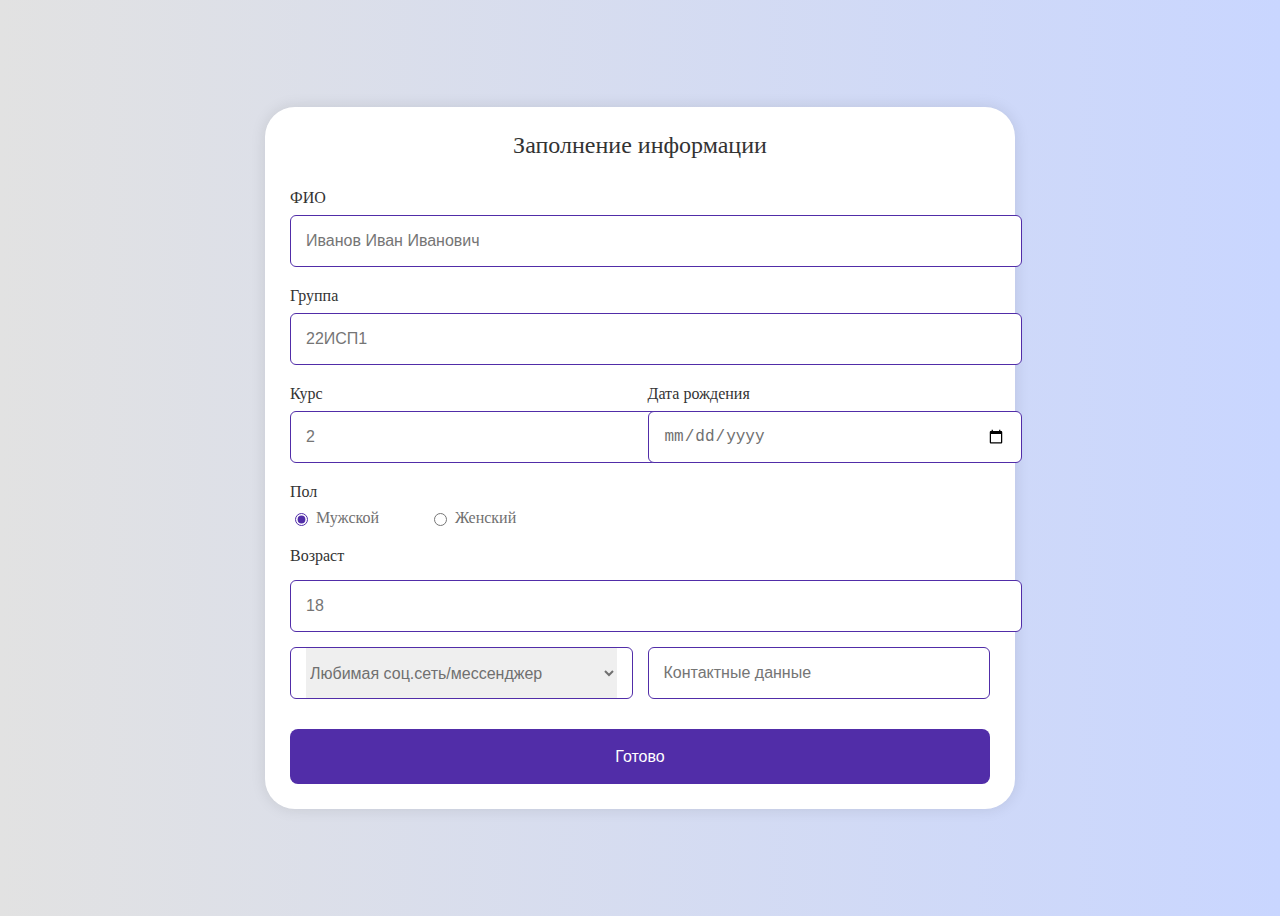
==== index.html @ 58d7097b "second" ====
<!DOCTYPE html>
<html lang="en">
  <head>
    <meta charset="UTF-8" />
    <meta name="viewport" content="width=device-width, initial-scale=1.0" />
    <meta http-equiv="X-UA-Compatible" content="ie=edge" />
    <link rel="shortcut icon" href="icoptpit.ico" type="image/x-icon">
    <title>Track page</title>
    <link rel="stylesheet" href="style.css" />
  </head>
  <body>
    <section class="container">
      <header>Заполнение информации</header>
      <form action="#" class="form">
        <div class="input-box">
          <label>ФИО</label>
          <input type="text" placeholder="Иванов Иван Иванович" required />
        </div>

        <div class="input-box">
          <label>Группа</label>
          <input type="text" placeholder="22ИСП1" required />
        </div>

        <div class="column">
          <div class="input-box">
            <label>Курс</label>
            <input type="number" placeholder="2" required />
          </div>
          <div class="input-box">
            <label>Дата рождения</label>
            <input type="date" placeholder="Выберите дату рождения" required />
          </div>
        </div>
        <div class="gender-box">
          <h3>Пол</h3>
          <div class="gender-option">
            <div class="gender">
              <input type="radio" id="check-male" name="gender" checked />
              <label for="check-male">Мужской</label>
            </div>
            <div class="gender">
              <input type="radio" id="check-female" name="gender" />
              <label for="check-female">Женский</label>
            </div>
          </div>
        </div>
        <div class="input-box age">
          <label>Возраст</label>
          <input type="text" placeholder="18" required />
          <div class="column">
            <div class="select-box">
              <select>
                <option hidden>Любимая соц.сеть/мессенджер</option>
                <option>Telegram</option>
                <option>VKontakte</option>
                <option>Viber</option>
                <option>Instagram</option>
              </select>
            </div>
            <!-- контактные данные указывать в зависимости от выбранной соц сети/месса -->
            <input type="text" placeholder="Контактные данные" required /> 
          </div>
        </div>
        <button>Готово</button>
      </form>
    </section>
  </body>
</html>
---- style.css ----
@import url('https://fonts.googleapis.com/css2?family=Agbalumo&family=Montserrat:wght@300;400;500;600;700&family=Noto+Sans+JP:wght@100&family=Noto+Sans+Kawi&display=swap');ъ

* {
  margin: 0;
  padding: 0;
  box-sizing: border-box;
  font-family: 'Monsterrat', sans-serif;
}

body {
  background-color: #c9d6ff;
  background: linear-gradient(to right, #e2e2e2, #c9d6ff);
  display: flex;
  align-items: center;
  justify-content: center;
  flex-direction: column;
  height: 100vh;
}
.container {
  position: relative;
  max-width: 700px;
  width: 100%;
  background: #fff;
  padding: 25px;
  border-radius: 30px;
  box-shadow: 0 0 15px rgba(0, 0, 0, 0.1);
}
.container header {
  font-size: 1.5rem;
  color: #333;
  font-weight: 500;
  text-align: center;
}
.container .form {
  margin-top: 30px;
}
.form .input-box {
  width: 100%;
  margin-top: 20px;
}
.input-box label {
  color: #333;
}
.form :where(.input-box input, .select-box) {
  position: relative;
  height: 50px;
  width: 100%;
  outline: none;
  font-size: 1rem;
  color: #707070;
  margin-top: 8px;
  border: 1px solid rgb(81, 45, 168);
  border-radius: 6px;
  padding: 0 15px;
}
.input-box input:focus {
  box-shadow: 0 1px 0 rgba(0, 0, 0, 0.1);
}
.form .column {
  display: flex;
  column-gap: 15px;
}
.form .gender-box {
  margin-top: 20px;
}
.gender-box h3 {
  color: #333;
  font-size: 1rem;
  font-weight: 400;
  margin-bottom: 8px;
}
.form :where(.gender-option, .gender) {
  display: flex;
  align-items: center;
  column-gap: 50px;
  flex-wrap: wrap;
}
.form .gender {
  column-gap: 5px;
}
.gender input {
  accent-color: rgb(81, 45, 168);
}
.form :where(.gender input, .gender label) {
  cursor: pointer;
}
.gender label {
  color: #707070;
}
.age :where(input, .select-box) {
  margin-top: 15px;
}
.select-box select {
  height: 100%;
  width: 100%;
  outline: none;
  border: none;
  color: #707070;
  font-size: 1rem;
}
.form button {
  height: 55px;
  width: 100%;
  color: #fff;
  font-size: 1rem;
  font-weight: 400;
  margin-top: 30px;
  border: none;
  cursor: pointer;
  transition: all 0.2s ease;
  background: rgb(81, 45, 168);
  border-radius: 8px;
}
.form button:hover {
  background: rgb(88, 60, 160);
}

@media screen and (max-width: 500px) {
  .form .column {
    flex-wrap: wrap;
  }
  .form :where(.gender-option, .gender) {
    row-gap: 15px;
  }
}
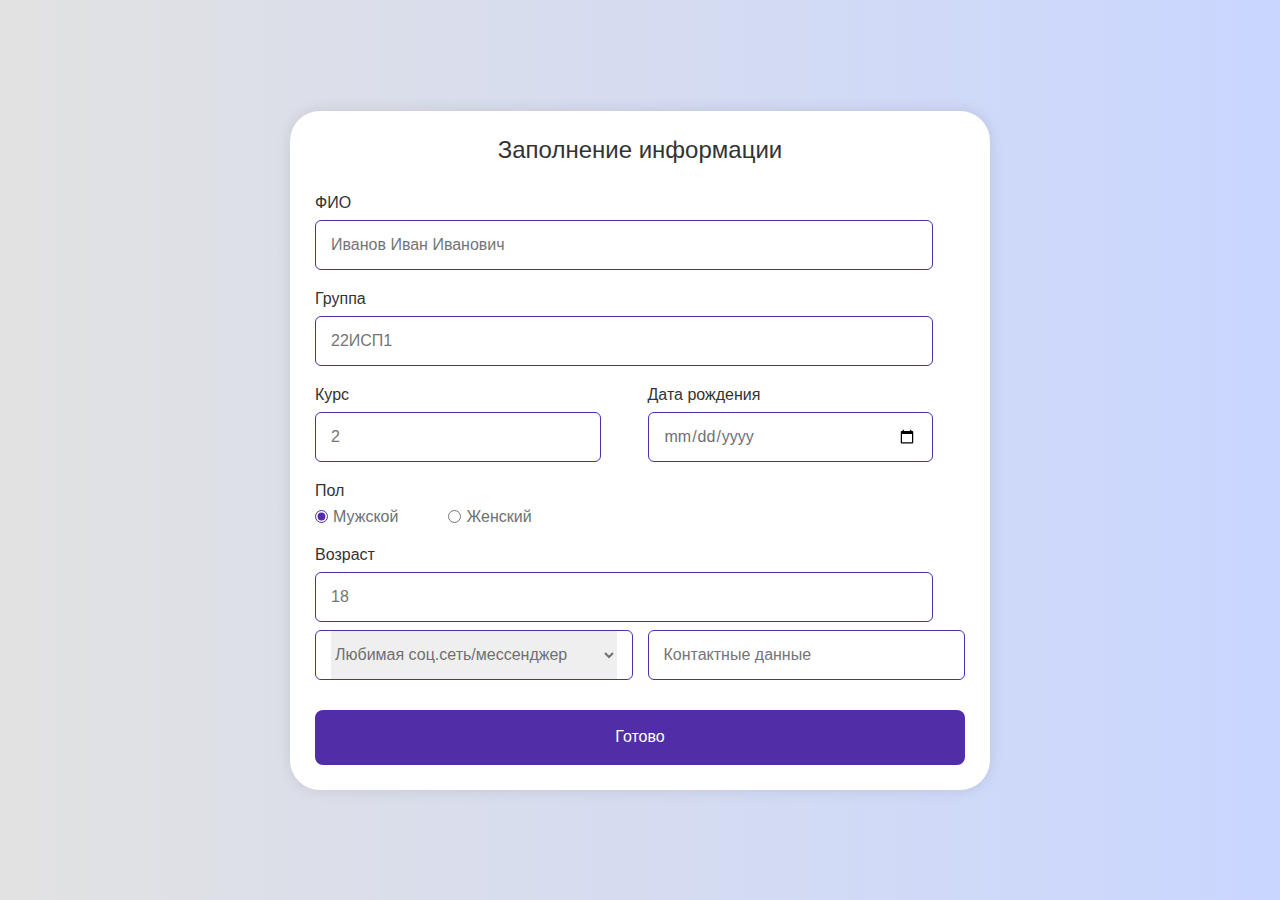
==== commit 0eb5fe9a: "fourth" ====
--- a/index.html
+++ b/index.html
@@ -4,7 +4,7 @@
     <meta charset="UTF-8" />
     <meta name="viewport" content="width=device-width, initial-scale=1.0" />
     <meta http-equiv="X-UA-Compatible" content="ie=edge" />
-    <link rel="shortcut icon" href="icoptpit.ico" type="image/x-icon">
+    <link rel="shortcut icon" href="/img-svg/icoptpit.ico" type="image/x-icon">
     <title>Track page</title>
     <link rel="stylesheet" href="style.css" />
   </head>
@@ -14,43 +14,43 @@
       <form action="#" class="form">
         <div class="input-box">
           <label>ФИО</label>
-          <input type="text" placeholder="Иванов Иван Иванович" required />
+          <input type="text" class="fio" placeholder="Иванов Иван Иванович" required />
         </div>
 
         <div class="input-box">
           <label>Группа</label>
-          <input type="text" placeholder="22ИСП1" required />
+          <input type="text" class="group" placeholder="22ИСП1" required />
         </div>
 
         <div class="column">
           <div class="input-box">
             <label>Курс</label>
-            <input type="number" placeholder="2" required />
+            <input type="number" class="number" placeholder="2" required />
           </div>
           <div class="input-box">
             <label>Дата рождения</label>
-            <input type="date" placeholder="Выберите дату рождения" required />
+            <input type="date" class="birth" placeholder="Выберите дату рождения" required />
           </div>
         </div>
         <div class="gender-box">
           <h3>Пол</h3>
           <div class="gender-option">
             <div class="gender">
-              <input type="radio" id="check-male" name="gender" checked />
+              <input type="radio" class="messageCheckbox" id="check-male" name="gender" checked />
               <label for="check-male">Мужской</label>
             </div>
             <div class="gender">
-              <input type="radio" id="check-female" name="gender" />
+              <input type="radio" class="messageCheckbox" id="check-female" name="gender" />
               <label for="check-female">Женский</label>
             </div>
           </div>
         </div>
         <div class="input-box age">
           <label>Возраст</label>
-          <input type="text" placeholder="18" required />
+          <input type="text" class="bobage" placeholder="18" required />
           <div class="column">
             <div class="select-box">
-              <select>
+              <select class="egor">
                 <option hidden>Любимая соц.сеть/мессенджер</option>
                 <option>Telegram</option>
                 <option>VKontakte</option>
@@ -59,11 +59,12 @@
               </select>
             </div>
             <!-- контактные данные указывать в зависимости от выбранной соц сети/месса -->
-            <input type="text" placeholder="Контактные данные" required /> 
+            <input type="text" class="data" placeholder="Контактные данные" required /> 
           </div>
         </div>
-        <button>Готово</button>
+        <button class="button">Готово</button>
       </form>
     </section>
+    <script src="main.js"></script>
   </body>
-</html>+</html>
--- a/style.css
+++ b/style.css
@@ -1,4 +1,4 @@
-@import url('https://fonts.googleapis.com/css2?family=Agbalumo&family=Montserrat:wght@300;400;500;600;700&family=Noto+Sans+JP:wght@100&family=Noto+Sans+Kawi&display=swap');ъ
+@import url('https://fonts.googleapis.com/css2?family=Agbalumo&family=Montserrat:wght@300;400;500;600;700&family=Noto+Sans+JP:wght@100&family=Noto+Sans+Kawi&display=swap');
 
 * {
   margin: 0;
@@ -44,7 +44,7 @@
 .form :where(.input-box input, .select-box) {
   position: relative;
   height: 50px;
-  width: 100%;
+  width: 95%;
   outline: none;
   font-size: 1rem;
   color: #707070;
@@ -87,7 +87,7 @@
 .gender label {
   color: #707070;
 }
-.age :where(input, .select-box) {
+.bobage :where(input, .select-box) {
   margin-top: 15px;
 }
 .select-box select {
@@ -122,4 +122,8 @@
   .form :where(.gender-option, .gender) {
     row-gap: 15px;
   }
+}
+
+.number, .birth{
+  width: 90%;
 }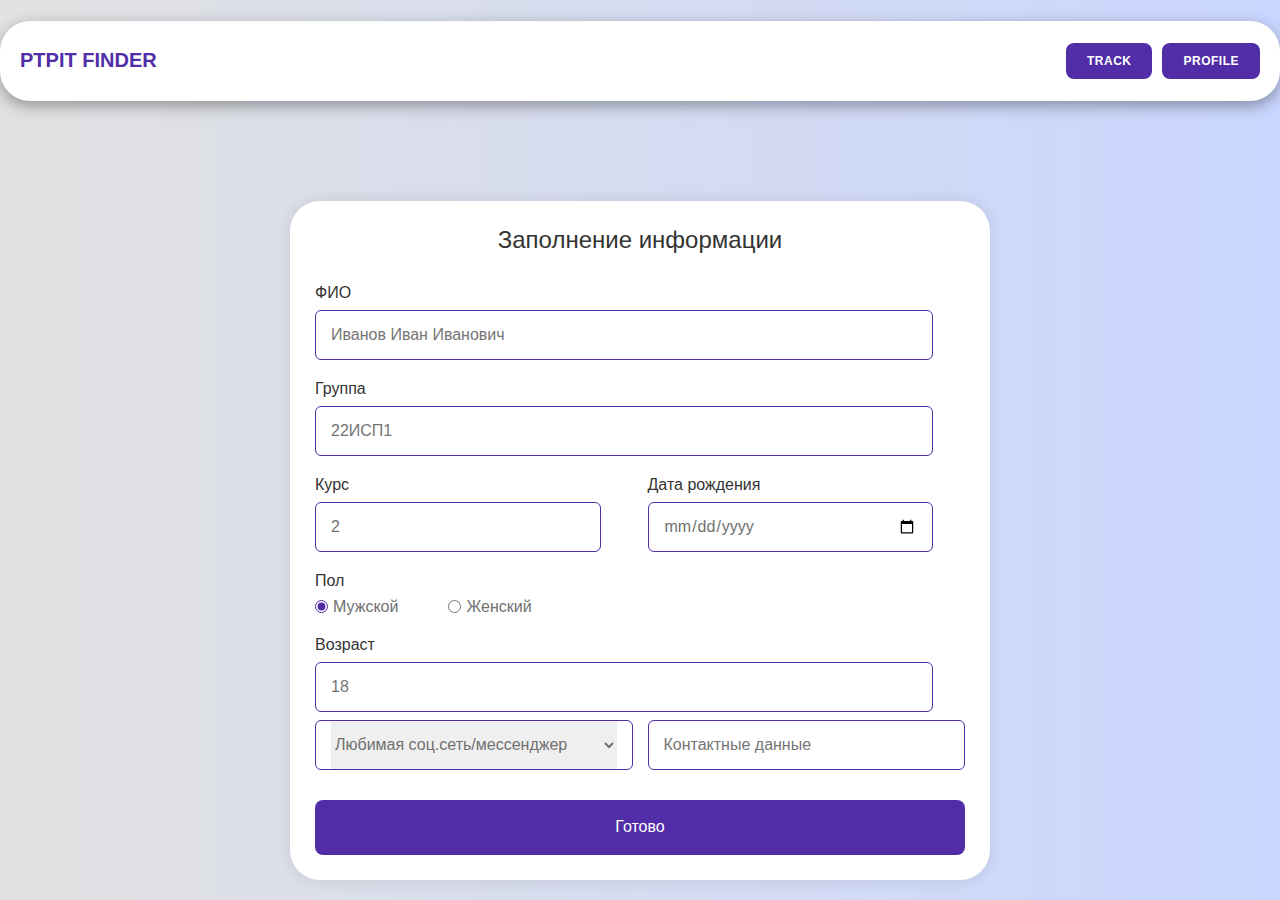
==== commit 7affe5fa: "fifth" ====
--- a/index.html
+++ b/index.html
@@ -4,11 +4,18 @@
     <meta charset="UTF-8" />
     <meta name="viewport" content="width=device-width, initial-scale=1.0" />
     <meta http-equiv="X-UA-Compatible" content="ie=edge" />
-    <link rel="shortcut icon" href="/img-svg/icoptpit.ico" type="image/x-icon">
+    <link rel="shortcut icon" href="img-svg/icoptpit.ico" type="image/x-icon">
     <title>Track page</title>
     <link rel="stylesheet" href="style.css" />
   </head>
   <body>
+    <header class="header-container">
+      <a href="#" class="logo">PTPIT FINDER</a>
+      <div class="header-buttons">
+          <button onclick="window.location.href='track.html'">Track</button>
+          <button onclick="window.location.href='main.html'">Profile</button>
+      </div>
+  </header> 
     <section class="container">
       <header>Заполнение информации</header>
       <form action="#" class="form">
@@ -67,4 +74,4 @@
     </section>
     <script src="main.js"></script>
   </body>
-</html>
+</html>--- a/style.css
+++ b/style.css
@@ -126,4 +126,50 @@
 
 .number, .birth{
   width: 90%;
-}+}
+
+
+.header-container {
+  background-color: #fff;
+  border-radius: 30px;
+  box-shadow: 0 5px 15px rgba(0, 0, 0, 0.35);
+  position: relative;
+  overflow: hidden;
+  width: 1800px;
+  max-width: 100%;
+  min-height: 80px; 
+  display: flex;
+  align-items: center;
+  justify-content: space-between;
+  padding: 0 20px;
+  margin-bottom: 100px;
+}
+
+.logo {
+  color: #512da8;
+  font-size: 20px;
+  font-weight: 600;
+  text-decoration: none;
+}
+
+.header-buttons {
+  display: flex;
+}
+
+.header-buttons button {
+  background-color: #512da8;
+  color: #fff;
+  font-size: 12px;
+  padding: 10px 20px;
+  border: 1px solid transparent;
+  border-radius: 8px;
+  font-weight: 600;
+  letter-spacing: 0.5px;
+  text-transform: uppercase;
+  margin-left: 10px;
+  cursor: pointer;
+}
+
+.header-buttons button:hover {
+  background-color: #311b92;
+}
